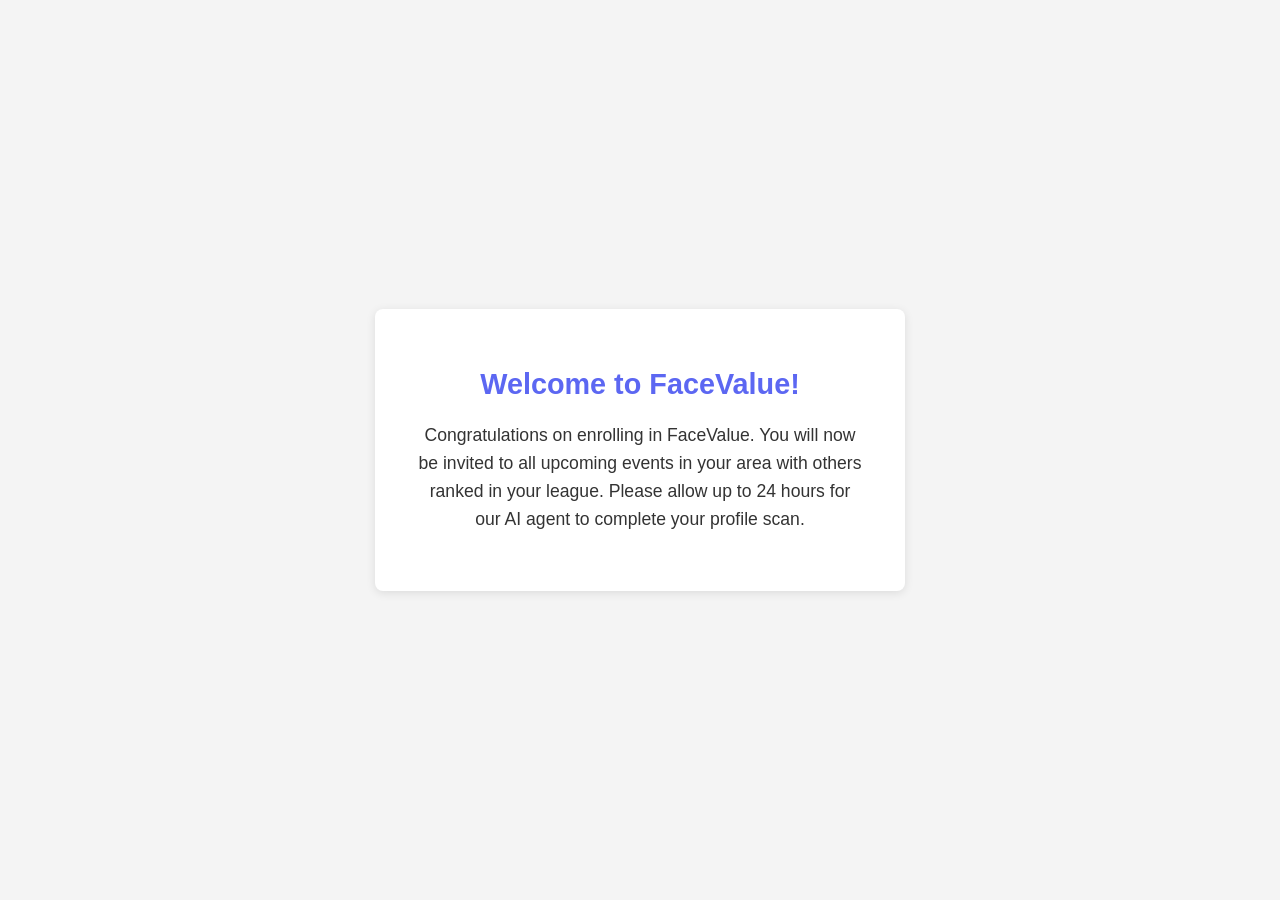
==== success.html @ daa19398 "Initial commit" ====
<!DOCTYPE html>
<html lang="en">
<head>
    <meta charset="UTF-8">
    <meta name="viewport" content="width=device-width, initial-scale=1.0">
    <title>Welcome to FaceValue</title>
    <link rel="stylesheet" href="success.css">
</head>
<body>
    <div class="container">
        <h1>Welcome to FaceValue!</h1>
        <p class="success-message">Congratulations on enrolling in FaceValue. You will now be invited to all upcoming events in your area with others ranked in your league. Please allow up to 24 hours for our AI agent to complete your profile scan.</p>
        <!-- Optional: Link back to home or provide more info -->
        <!-- <a href="index.html">Back to Form</a> -->
    </div>
</body>
</html>
---- success.css ----
/* Basic styling for the success page, mirroring index.html */
body {
    font-family: sans-serif;
    background-color: #f4f4f4;
    display: flex;
    justify-content: center;
    align-items: center;
    min-height: 100vh;
    margin: 0;
    text-align: center; /* Center text within the container */
}

.container {
    background-color: #fff;
    padding: 40px; /* Slightly more padding for emphasis */
    border-radius: 8px;
    box-shadow: 0 2px 10px rgba(0, 0, 0, 0.1);
    width: 100%;
    max-width: 450px; /* Slightly wider */
}

h1 {
    color: #5c67f2; /* Use the button color for the heading */
    margin-bottom: 20px;
    font-size: 1.8em;
}

.success-message {
    color: #333;
    line-height: 1.6;
    font-size: 1.1em;
}

/* Minimal responsive adjustments */
@media (max-width: 500px) {
    .container {
        padding: 30px 20px;
    }
    h1 {
        font-size: 1.5em;
    }
    .success-message {
        font-size: 1em;
    }
}
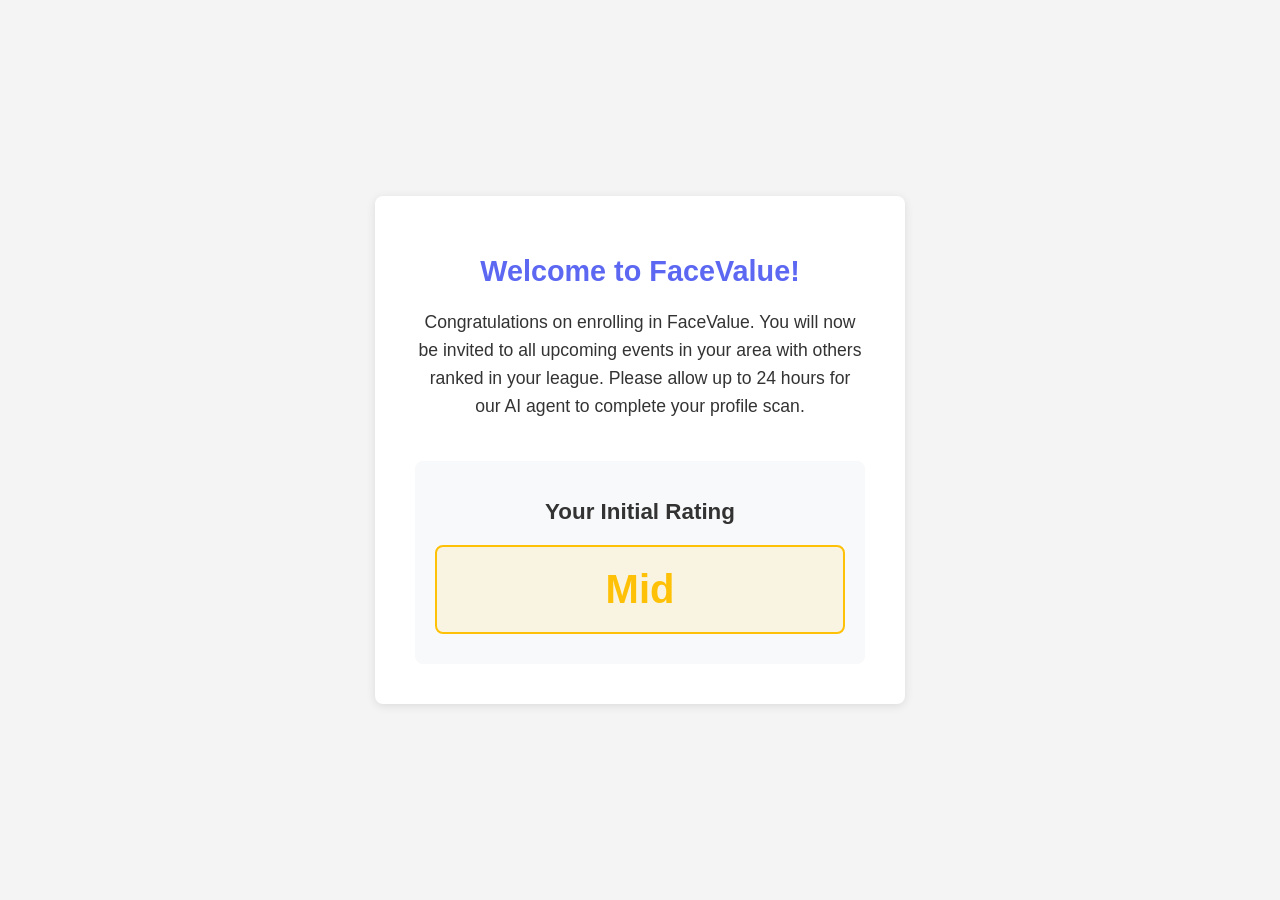
==== commit 95651080: "Add gamified rating system to success page" ====
--- a/success.html
+++ b/success.html
@@ -10,8 +10,28 @@
     <div class="container">
         <h1>Welcome to FaceValue!</h1>
         <p class="success-message">Congratulations on enrolling in FaceValue. You will now be invited to all upcoming events in your area with others ranked in your league. Please allow up to 24 hours for our AI agent to complete your profile scan.</p>
-        <!-- Optional: Link back to home or provide more info -->
-        <!-- <a href="index.html">Back to Form</a> -->
+        
+        <div class="rating-container">
+            <h2>Your Initial Rating</h2>
+            <div id="rating" class="rating"></div>
+        </div>
     </div>
+
+    <script>
+        // Array of possible ratings
+        const ratings = [
+            { text: "Fine Shyt!", class: "fine" },
+            { text: "Mid", class: "mid" },
+            { text: "Chopped", class: "chopped" }
+        ];
+
+        // Get random rating
+        const randomRating = ratings[Math.floor(Math.random() * ratings.length)];
+
+        // Display the rating
+        const ratingElement = document.getElementById('rating');
+        ratingElement.textContent = randomRating.text;
+        ratingElement.classList.add(randomRating.class);
+    </script>
 </body>
 </html>
--- a/success.css
+++ b/success.css
@@ -31,6 +31,48 @@
     font-size: 1.1em;
 }
 
+/* Rating styles */
+.rating-container {
+    margin-top: 40px;
+    padding: 20px;
+    border-radius: 8px;
+    background-color: #f8f9fa;
+}
+
+.rating-container h2 {
+    color: #333;
+    font-size: 1.4em;
+    margin-bottom: 20px;
+}
+
+.rating {
+    font-size: 2.5em;
+    font-weight: bold;
+    padding: 20px;
+    border-radius: 8px;
+    margin: 10px 0;
+    transition: all 0.3s ease;
+}
+
+/* Different styles for each rating */
+.rating.fine {
+    color: #28a745;
+    background-color: rgba(40, 167, 69, 0.1);
+    border: 2px solid #28a745;
+}
+
+.rating.mid {
+    color: #ffc107;
+    background-color: rgba(255, 193, 7, 0.1);
+    border: 2px solid #ffc107;
+}
+
+.rating.chopped {
+    color: #dc3545;
+    background-color: rgba(220, 53, 69, 0.1);
+    border: 2px solid #dc3545;
+}
+
 /* Minimal responsive adjustments */
 @media (max-width: 500px) {
     .container {
@@ -42,4 +84,7 @@
     .success-message {
         font-size: 1em;
     }
+    .rating {
+        font-size: 2em;
+    }
 }
